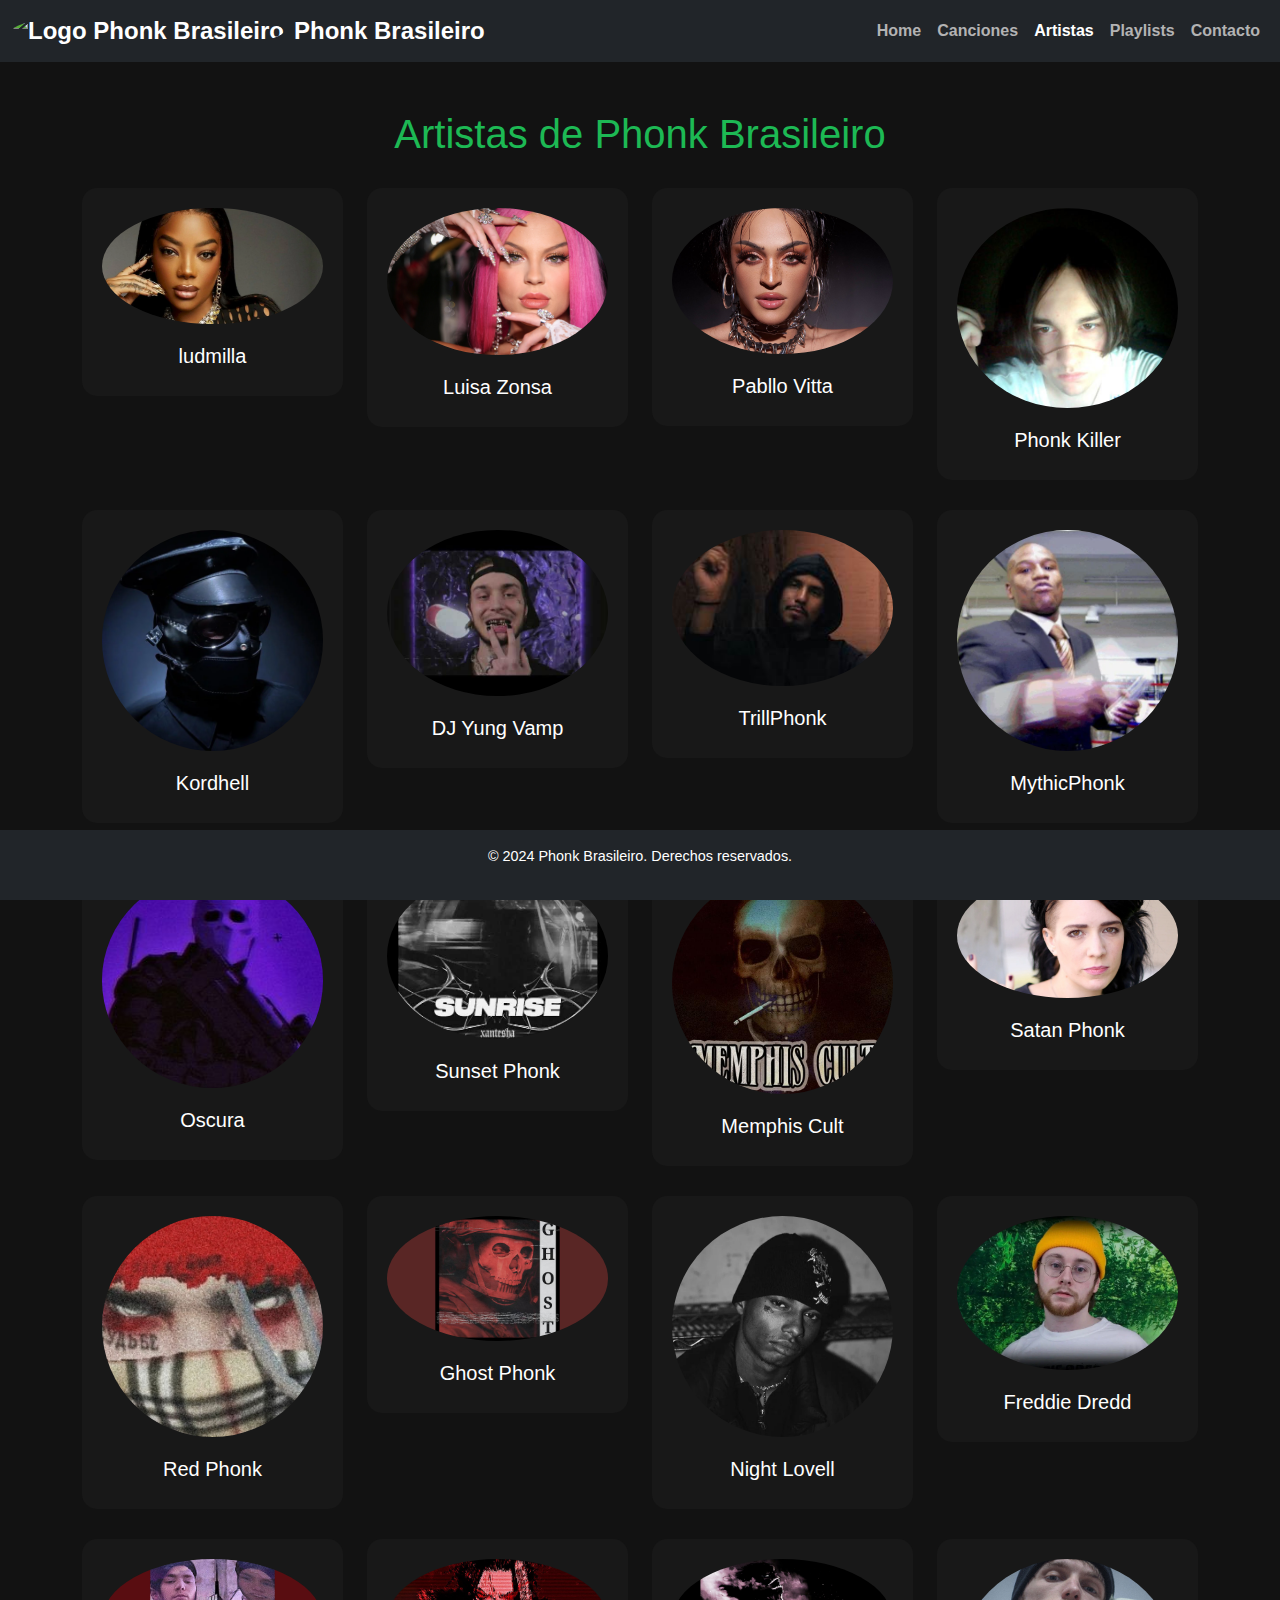
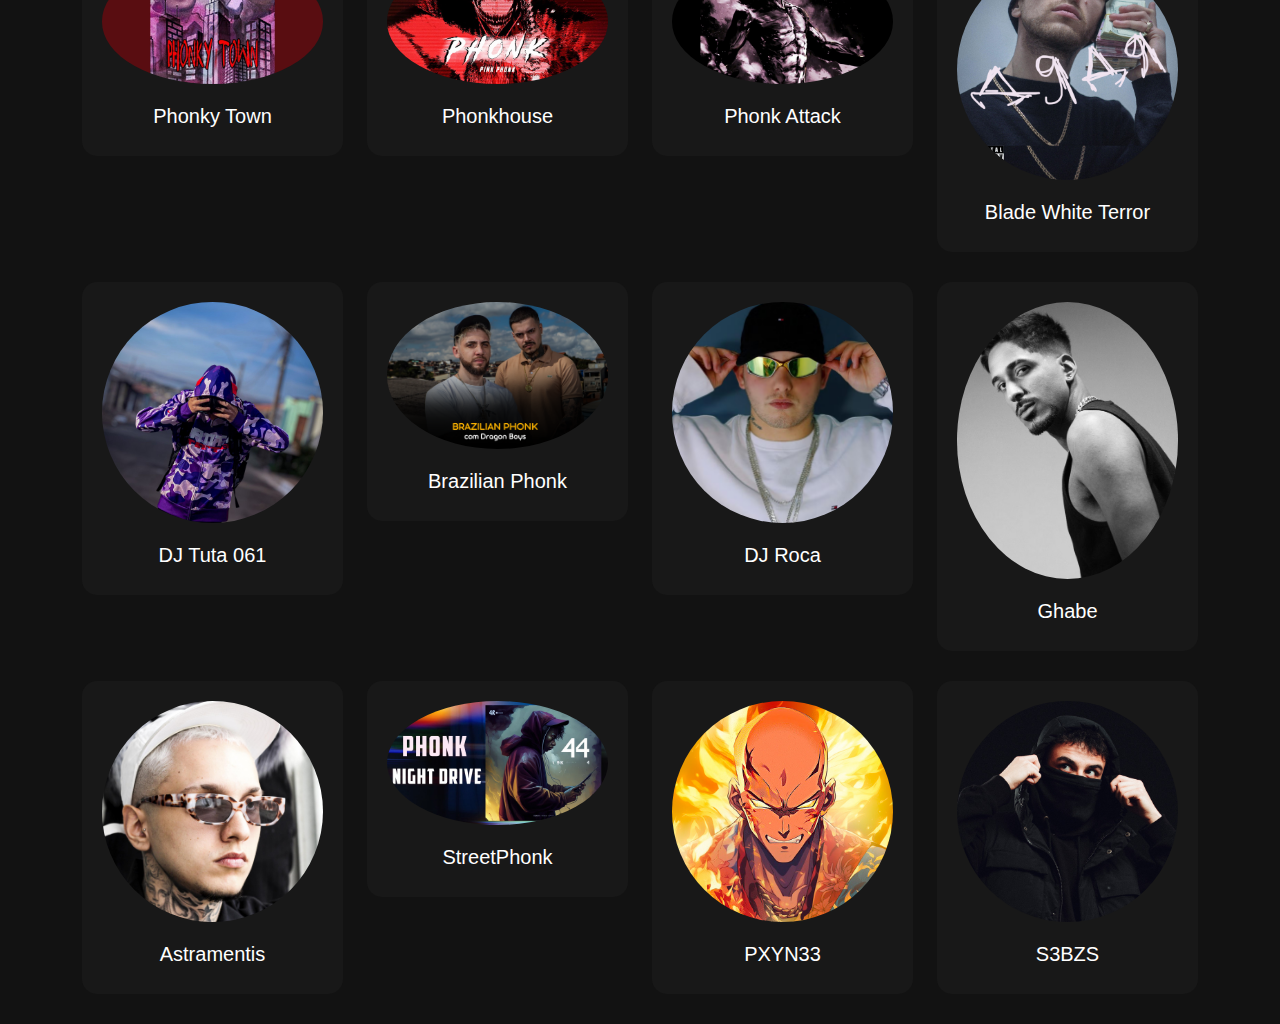
==== artistas.html @ c7f0d7ca "Add files via upload" ====
<!DOCTYPE html>
<html lang="es">
<head>
    <meta charset="UTF-8">
    <meta name="viewport" content="width=device-width, initial-scale=1.0">
    <title>Artistas - Phonk Brasileiro</title>
    <!-- Bootstrap CSS -->
    <link href="https://cdn.jsdelivr.net/npm/bootstrap@5.3.0/dist/css/bootstrap.min.css" rel="stylesheet">
    <!-- Custom CSS -->
    <link rel="stylesheet" href="css/styles.css">
</head>
<body>
    <!-- Navbar -->
    <nav class="navbar navbar-expand-lg navbar-dark bg-dark">
        <div class="container-fluid">
            <a class="navbar-brand" href="index.html">
                <img src="img/logo.png" alt="Logo Phonk Brasileiro" class="logo-circular">
                Phonk Brasileiro
            </a>
            <button class="navbar-toggler" type="button" data-bs-toggle="collapse" data-bs-target="#navbarNav" aria-controls="navbarNav" aria-expanded="false" aria-label="Toggle navigation">
                <span class="navbar-toggler-icon"></span>
            </button>
            <div class="collapse navbar-collapse" id="navbarNav">
                <ul class="navbar-nav ms-auto">
                    <li class="nav-item">
                        <a class="nav-link" href="index.html">Home</a>
                    </li>
                    <li class="nav-item">
                        <a class="nav-link" href="canciones.html">Canciones</a>
                    </li>
                    <li class="nav-item">
                        <a class="nav-link active" href="artistas.html">Artistas</a>
                    </li>
                    <li class="nav-item">
                        <a class="nav-link" href="playlists.html">Playlists</a>
                    </li>
                    <li class="nav-item">
                        <a class="nav-link" href="contacto.html">Contacto</a>
                    </li>
                </ul>
            </div>
        </div>
    </nav>

    <!-- Sección de Artistas -->
    <div class="container mt-5">
        <h1 class="text-center">Artistas de Phonk Brasileiro</h1>
        <div class="row">
            <!-- Artista 1 -->
            <div class="col-md-3">
                <div class="artist-card">
                    <img src="img/ludmilla.jpg" class="img-fluid artist-img" alt="Artista 1">
                    <div class="artist-info">
                        <h5>ludmilla</h5>
                    </div>
                </div>
            </div>

            <!-- Artista 2 -->
            <div class="col-md-3">
                <div class="artist-card">
                    <img src="img/luisaZonsa.jpg" class="img-fluid artist-img" alt="Artista 2">
                    <div class="artist-info">
                        <h5>Luisa Zonsa</h5>
                    </div>
                </div>
            </div>

            <!-- Artista 3 -->
            <div class="col-md-3">
                <div class="artist-card">
                    <img src="img/PablloVitta.jpg" class="img-fluid artist-img" alt="Artista 3">
                    <div class="artist-info">
                        <h5>Pabllo Vitta</h5>
                    </div>
                </div>
            </div>

            <!-- Artista 4 -->
            <div class="col-md-3">
                <div class="artist-card">
                    <img src="img/phonk killer.jpg" class="img-fluid artist-img" alt="Artista 4">
                    <div class="artist-info">
                        <h5>Phonk Killer</h5>
                    </div>
                </div>
            </div>

            <!-- Artista 5 -->
            <div class="col-md-3">
                <div class="artist-card">
                    <img src="img/Kordhell.jpg" class="img-fluid artist-img" alt="Artista 5">
                    <div class="artist-info">
                        <h5>Kordhell</h5>
                    </div>
                </div>
            </div>

            <!-- Artista 6 -->
            <div class="col-md-3">
                <div class="artist-card">
                    <img src="img/DJ Yung Vamp.jpg" class="img-fluid artist-img" alt="Artista 6">
                    <div class="artist-info">
                        <h5>DJ Yung Vamp</h5>
                    </div>
                </div>
            </div>

            <!-- Artista 7 -->
            <div class="col-md-3">
                <div class="artist-card">
                    <img src="img/TrillPhonk.jpg" class="img-fluid artist-img" alt="Artista 7">
                    <div class="artist-info">
                        <h5>TrillPhonk</h5>
                    </div>
                </div>
            </div>

            <!-- Artista 8 -->
            <div class="col-md-3">
                <div class="artist-card">
                    <img src="img/MythicPhonk.jpg" class="img-fluid artist-img" alt="Artista 8">
                    <div class="artist-info">
                        <h5>MythicPhonk</h5>
                    </div>
                </div>
            </div>

            <!-- Artista 9 -->
            <div class="col-md-3">
                <div class="artist-card">
                    <img src="img/Oscura.jpg" class="img-fluid artist-img" alt="Artista 9">
                    <div class="artist-info">
                        <h5>Oscura</h5>
                    </div>
                </div>
            </div>

            <!-- Artista 10 -->
            <div class="col-md-3">
                <div class="artist-card">
                    <img src="img/Sunset Phonk.jpg" class="img-fluid artist-img" alt="Artista 10">
                    <div class="artist-info">
                        <h5>Sunset Phonk</h5>
                    </div>
                </div>
            </div>

            <!-- Artista 11 -->
            <div class="col-md-3">
                <div class="artist-card">
                    <img src="img/Memphis Cult.jpg" class="img-fluid artist-img" alt="Artista 11">
                    <div class="artist-info">
                        <h5>Memphis Cult</h5>
                    </div>
                </div>
            </div>

            <!-- Artista 12 -->
            <div class="col-md-3">
                <div class="artist-card">
                    <img src="img/Satan Phonk.jpg.crdownload" class="img-fluid artist-img" alt="Artista 12">
                    <div class="artist-info">
                        <h5>Satan Phonk</h5>
                    </div>
                </div>
            </div>

            <!-- Artista 13 -->
            <div class="col-md-3">
                <div class="artist-card">
                    <img src="img/Red Phonk.jpg" class="img-fluid artist-img" alt="Artista 13">
                    <div class="artist-info">
                        <h5>Red Phonk</h5>
                    </div>
                </div>
            </div>

            <!-- Artista 14 -->
            <div class="col-md-3">
                <div class="artist-card">
                    <img src="img/Ghost Phonk.jpg" class="img-fluid artist-img" alt="Artista 14">
                    <div class="artist-info">
                        <h5>Ghost Phonk</h5>
                    </div>
                </div>
            </div>

            <!-- Artista 15 -->
            <div class="col-md-3">
                <div class="artist-card">
                    <img src="img/Night Lovell.jpg" class="img-fluid artist-img" alt="Artista 15">
                    <div class="artist-info">
                        <h5>Night Lovell</h5>
                    </div>
                </div>
            </div>

            <!-- Artista 16 -->
            <div class="col-md-3">
                <div class="artist-card">
                    <img src="img/Freddie Dredd.jpg" class="img-fluid artist-img" alt="Artista 16">
                    <div class="artist-info">
                        <h5>Freddie Dredd</h5>
                    </div>
                </div>
            </div>

            <!-- Artista 17 -->
            <div class="col-md-3">
                <div class="artist-card">
                    <img src="img/Phonky Town.jpg" class="img-fluid artist-img" alt="Artista 17">
                    <div class="artist-info">
                        <h5>Phonky Town</h5>
                    </div>
                </div>
            </div>

            <!-- Artista 18 -->
            <div class="col-md-3">
                <div class="artist-card">
                    <img src="img/Phonkhouse.jpg" class="img-fluid artist-img" alt="Artista 18">
                    <div class="artist-info">
                        <h5>Phonkhouse</h5>
                    </div>
                </div>
            </div>

            <!-- Artista 19 -->
            <div class="col-md-3">
                <div class="artist-card">
                    <img src="img/Phonk Attack.jpg" class="img-fluid artist-img" alt="Artista 19">
                    <div class="artist-info">
                        <h5>Phonk Attack</h5>
                    </div>
                </div>
            </div>

            <!-- Artista 20 -->
            <div class="col-md-3">
                <div class="artist-card">
                    <img src="img/Blade.jpg" class="img-fluid artist-img" alt="Artista 20">
                    <div class="artist-info">
                        <h5>Blade White Terror</h5>
                    </div>
                </div>
            </div>

            <!-- Artista 21 -->
            <div class="col-md-3">
                <div class="artist-card">
                    <img src="img/DJ Tuta 061.jpg" class="img-fluid artist-img" alt="Artista 21">
                    <div class="artist-info">
                        <h5>DJ Tuta 061</h5>
                    </div>
                </div>
            </div>

            <!-- Artista 22 -->
            <div class="col-md-3">
                <div class="artist-card">
                    <img src="img/Brazilian Phonk.jpg" class="img-fluid artist-img" alt="Artista 22">
                    <div class="artist-info">
                        <h5>Brazilian Phonk</h5>
                    </div>
                </div>
            </div>

            <!-- Artista 23 -->
            <div class="col-md-3">
                <div class="artist-card">
                    <img src="img/DJ Roca.jpg" class="img-fluid artist-img" alt="Artista 23">
                    <div class="artist-info">
                        <h5>DJ Roca</h5>
                    </div>
                </div>
            </div>

            <!-- Artista 24 -->
            <div class="col-md-3">
                <div class="artist-card">
                    <img src="img/Ghabe.jpg" class="img-fluid artist-img" alt="Artista 24">
                    <div class="artist-info">
                        <h5>Ghabe</h5>
                    </div>
                </div>
            </div>

            <!-- Artista 25 -->
            <div class="col-md-3">
                <div class="artist-card">
                    <img src="img/Astramenti.jpg" class="img-fluid artist-img" alt="Artista 25">
                    <div class="artist-info">
                        <h5>Astramentis</h5>
                    </div>
                </div>
            </div>

            <!-- Artista 26 -->
            <div class="col-md-3">
                <div class="artist-card">
                    <img src="img/StreetPhonk.jpg" class="img-fluid artist-img" alt="Artista 26">
                    <div class="artist-info">
                        <h5>StreetPhonk</h5>
                    </div>
                </div>
            </div>

            <!-- Artista 27 -->
            <div class="col-md-3">
                <div class="artist-card">
                    <img src="img/PXYN33.jpg" class="img-fluid artist-img" alt="Artista 27">
                    <div class="artist-info">
                        <h5>PXYN33</h5>
                    </div>
                </div>
            </div>

            <!-- Artista 28 -->
            <div class="col-md-3">
                <div class="artist-card">
                    <img src="img/S3BZS.jpg" class="img-fluid artist-img" alt="Artista 28">
                    <div class="artist-info">
                        <h5>S3BZS</h5>
                    </div>
                </div>
            </div>
        </div>
    </div>

    <!-- Footer -->
    <footer class="bg-dark text-white text-center p-3 mt-5">
        <p>&copy; 2024 Phonk Brasileiro. Derechos reservados.</p>
    </footer>

    <!-- Bootstrap JS -->
    <script src="https://cdn.jsdelivr.net/npm/bootstrap@5.3.0/dist/js/bootstrap.bundle.min.js"></script>
</body>
</html>
---- css/styles.css ----
body {
    background-color: #121212;
    color: white;
}

.navbar-brand {
    font-weight: bold;
}

.carousel-item img {
    height: 500px;
    object-fit: cover;
}

.carousel-caption h5 {
    background-color: rgba(0, 0, 0, 0.7);
    padding: 10px;
    border-radius: 10px;
}
body {
    background-color: #121212;
    color: white;
}

.navbar-brand {
    font-size: 1.5rem;
    font-weight: bold;
}

.nav-link {
    color: #b3b3b3;
    font-weight: bold;
}

.nav-link:hover {
    color: #1DB954;
}

.carousel-item img {
    height: 500px;
    object-fit: cover;
}

.carousel-caption h5 {
    background-color: rgba(0, 0, 0, 0.6);
    padding: 10px;
    border-radius: 10px;
}

footer {
    position: fixed;
    bottom: 0;
    width: 100%;
}






/* Estilos generales */
body {
    background-color: #121212;
    color: white;
    font-family: Arial, sans-serif;
}

/* Estilos del logo circular */
.logo-circular {
    border-radius: 50%;
    margin-right: 10px;
}

/* Estilos de la barra de navegación */
.navbar-brand {
    font-size: 1.5rem;
    font-weight: bold;
    display: flex;
    align-items: center;
}

.nav-link {
    color: #b3b3b3;
    font-weight: bold;
}

.nav-link:hover {
    color: #1DB954;
}

/* Estilos del carrusel */
.carousel-item img {
    height: 500px;
    object-fit: cover;
}

.carousel-caption h5 {
    background-color: rgba(0, 0, 0, 0.6);
    padding: 10px;
    border-radius: 10px;
}

/* Estilos de las tarjetas de canciones */
.card {
    background-color: #181818;
    color: white;
    border: none;
}

.card-title {
    font-weight: bold;
    color: #1DB954;
}

.card-text {
    color: #b3b3b3;
}

/* Estilos del formulario de contacto */
.form-label {
    color: #b3b3b3;
}

.form-control {
    background-color: #181818;
    color: white;
    border: 1px solid #333;
}

.form-control:focus {
    background-color: #181818;
    color: white;
    border-color: #1DB954;
    box-shadow: none;
}

.btn-primary {
    background-color: #1DB954;
    border-color: #1DB954;
}

.btn-primary:hover {
    background-color: #1ed760;
    border-color: #1ed760;
}

/* Estilos del footer */
footer {
    position: fixed;
    bottom: 0;
    width: 100%;
    background-color: #181818;
    color: #b3b3b3;
    font-size: 0.9rem;
    padding: 10px;
}

/* Estilos del contenedor principal */
.container {
    margin-top: 50px;
}

h1 {
    color: #1DB954;
    margin-bottom: 30px;
    text-align: center;
}

/* Estilos de los botones en general */
button, .btn {
    border-radius: 25px;
}
/* codigos para la pagina de artistas */

/* Estilos generales para el sitio */
body {
    background-color: #121212;
    color: white;
    font-family: Arial, sans-serif;
}

/* Estilos del logo circular */
.logo-circular {
    border-radius: 50%;
    margin-right: 10px;
}

/* Estilos del menú de navegación */
.navbar-brand {
    font-size: 1.5rem;
    font-weight: bold;
    display: flex;
    align-items: center;
}

.nav-link {
    color: #b3b3b3;
    font-weight: bold;
}

.nav-link:hover {
    color: #1DB954;
}

/* Sección de Artistas */
.artist-card {
    background-color: #181818;
    padding: 20px;
    border-radius: 15px;
    transition: transform 0.3s ease, background-color 0.3s ease;
    text-align: center;
    margin-bottom: 30px;
}

.artist-card:hover {
    transform: scale(1.05);
    background-color: #1DB954;
}

.artist-img {
    border-radius: 50%;
    transition: opacity 0.3s ease;
    width: 100%;
    height: auto;
}

.artist-info {
    margin-top: 20px;
}

.artist-info h5 {
    color: white;
}

.artist-info p {
    color: #b3b3b3;
}

/* Transiciones en las imágenes */
.artist-card:hover .artist-img {
    opacity: 0.8;
}

/* Estilos del footer */
footer {
    background-color: #181818;
    color: #b3b3b3;
    font-size: 0.9rem;
    padding: 10px;
}

/* Título principal */
h1 {
    color: #1DB954;
    margin-bottom: 30px;
    text-align: center;
}

/* DESDE AQUI CODIGOS PARA LA PAGINA DE PLAYLIST/*
/* Estilos generales del sitio */
body {
    background-color: #121212;
    color: white;
    font-family: Arial, sans-serif;
}

/* Logo circular */
.logo-circular {
    border-radius: 50%;
    margin-right: 10px;
}

/* Menú de navegación */
.navbar-brand {
    font-size: 1.5rem;
    font-weight: bold;
    display: flex;
    align-items: center;
}

.nav-link {
    color: #b3b3b3;
    font-weight: bold;
}

.nav-link:hover {
    color: #1DB954;
}

/* Sección de Playlists */
.playlist-card {
    background-color: #181818;
    padding: 20px;
    border-radius: 15px;
    transition: transform 0.3s ease, background-color 0.3s ease;
    text-align: center;
    margin-bottom: 30px;
}

.playlist-card:hover {
    transform: scale(1.05);
    background-color: #1DB954;
}

.playlist-img {
    border-radius: 15px;
    transition: opacity 0.3s ease;
    width: 100%;
    height: auto;
}

.playlist-info {
    margin-top: 15px;
}

.playlist-info h5 {
    color: white;
}

.playlist-info p {
    color: #b3b3b3;
}

/* Efecto de opacidad en imágenes */
.playlist-card:hover .playlist-img {
    opacity: 0.8;
}

/* Footer */
footer {
    background-color: #181818;
    color: #b3b3b3;
    font-size: 0.9rem;
    padding: 10px;
}

/* Título principal */
h1 {
    color: #1DB954;
    margin-bottom: 30px;
    text-align: center;
}
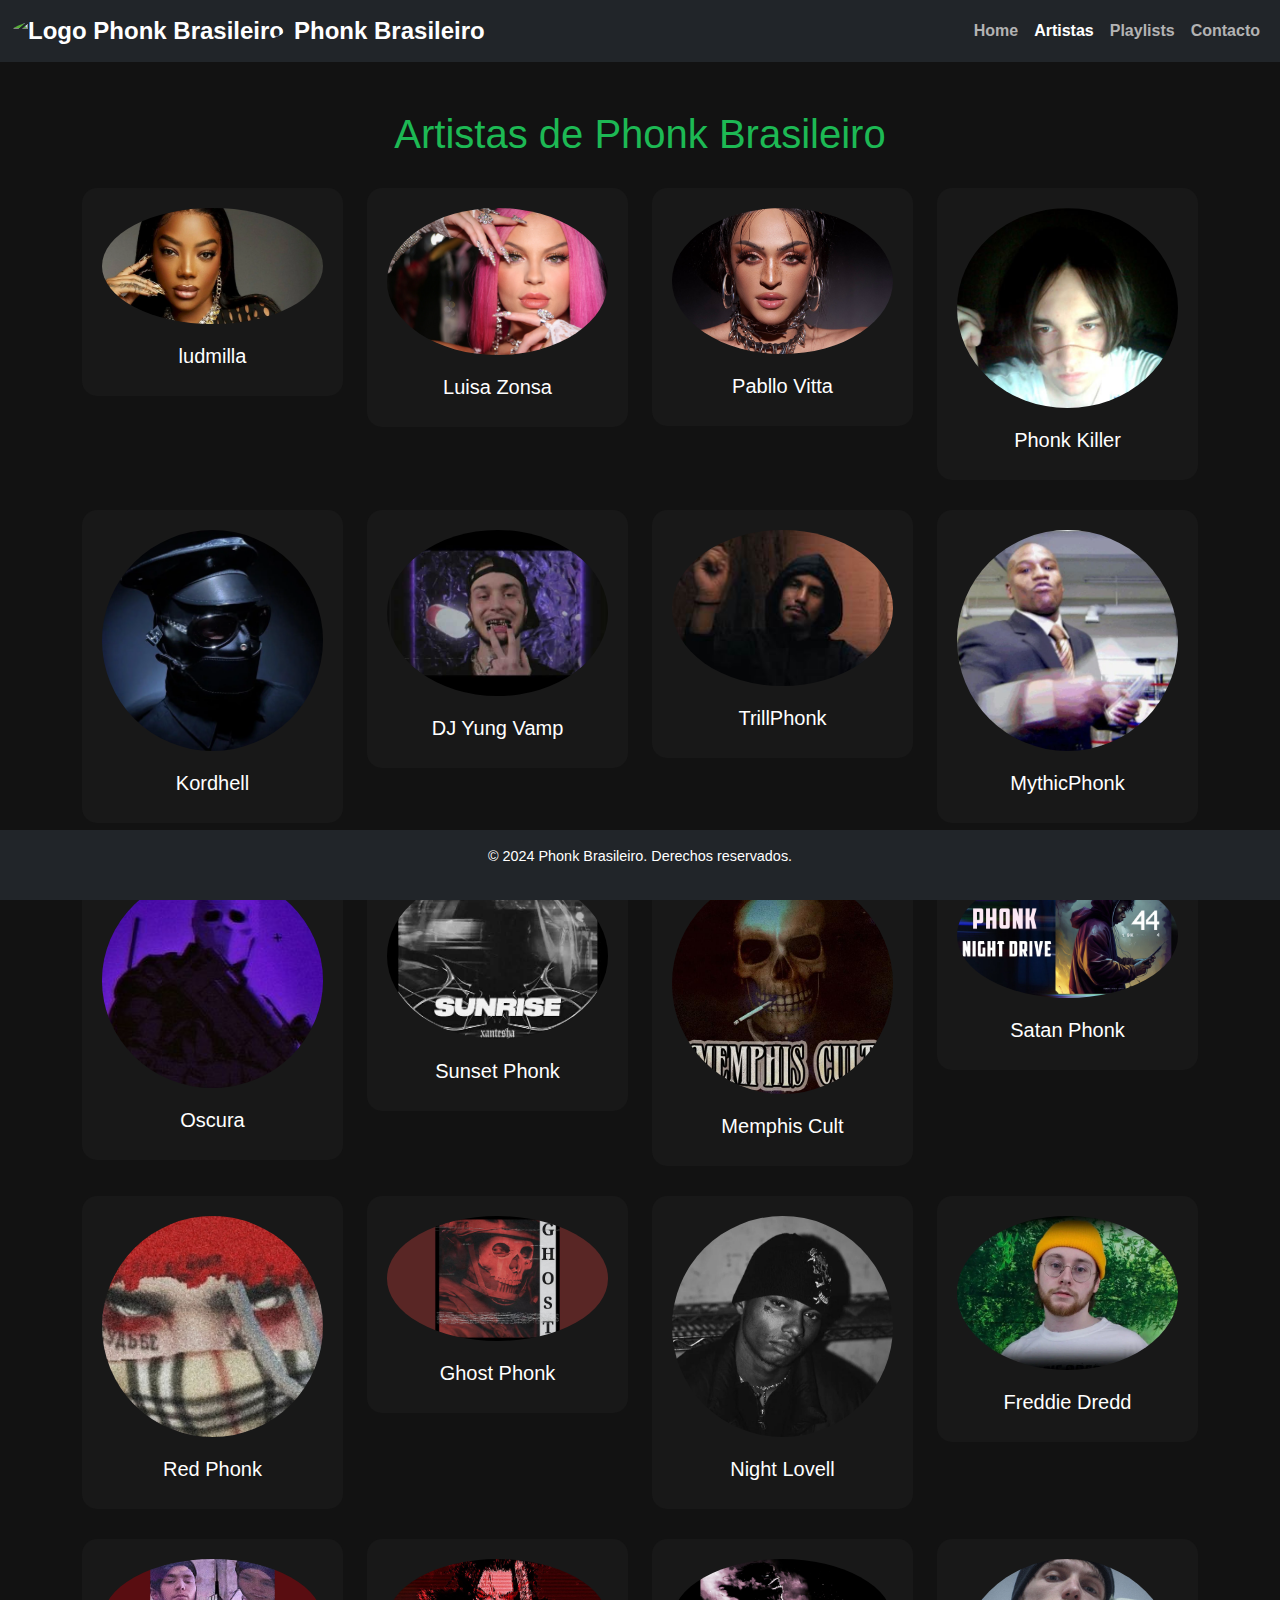
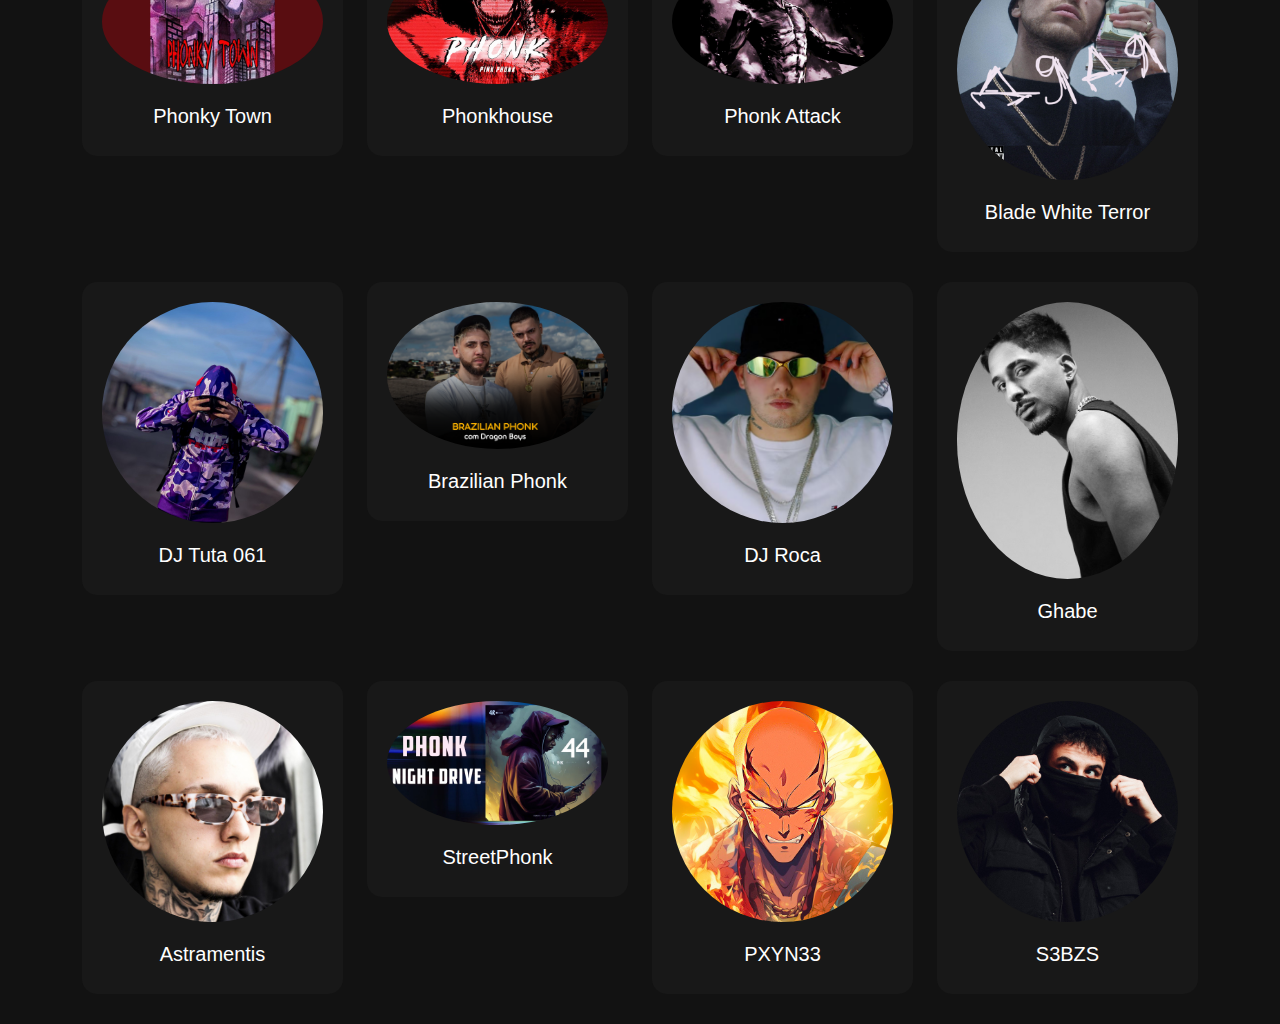
==== commit 71db2279: "Add files via upload" ====
--- a/artistas.html
+++ b/artistas.html
@@ -25,8 +25,7 @@
                     <li class="nav-item">
                         <a class="nav-link" href="index.html">Home</a>
                     </li>
-                    <li class="nav-item">
-                        <a class="nav-link" href="canciones.html">Canciones</a>
+                 
                     </li>
                     <li class="nav-item">
                         <a class="nav-link active" href="artistas.html">Artistas</a>
@@ -159,7 +158,7 @@
             <!-- Artista 12 -->
             <div class="col-md-3">
                 <div class="artist-card">
-                    <img src="img/Satan Phonk.jpg.crdownload" class="img-fluid artist-img" alt="Artista 12">
+                    <img src="img/StreetPhonk.jpg" class="img-fluid artist-img" alt="Artista 12">
                     <div class="artist-info">
                         <h5>Satan Phonk</h5>
                     </div>
--- a/css/styles.css
+++ b/css/styles.css
@@ -52,26 +52,18 @@
     bottom: 0;
     width: 100%;
 }
-
-
-
-
-
-
-/* Estilos generales */
 body {
     background-color: #121212;
     color: white;
     font-family: Arial, sans-serif;
 }
 
-/* Estilos del logo circular */
 .logo-circular {
     border-radius: 50%;
     margin-right: 10px;
 }
 
-/* Estilos de la barra de navegación */
+
 .navbar-brand {
     font-size: 1.5rem;
     font-weight: bold;
@@ -88,7 +80,7 @@
     color: #1DB954;
 }
 
-/* Estilos del carrusel */
+
 .carousel-item img {
     height: 500px;
     object-fit: cover;
@@ -116,7 +108,7 @@
     color: #b3b3b3;
 }
 
-/* Estilos del formulario de contacto */
+
 .form-label {
     color: #b3b3b3;
 }
@@ -144,7 +136,7 @@
     border-color: #1ed760;
 }
 
-/* Estilos del footer */
+
 footer {
     position: fixed;
     bottom: 0;
@@ -155,7 +147,6 @@
     padding: 10px;
 }
 
-/* Estilos del contenedor principal */
 .container {
     margin-top: 50px;
 }
@@ -166,26 +157,24 @@
     text-align: center;
 }
 
-/* Estilos de los botones en general */
 button, .btn {
     border-radius: 25px;
 }
 /* codigos para la pagina de artistas */
 
-/* Estilos generales para el sitio */
+
 body {
     background-color: #121212;
     color: white;
     font-family: Arial, sans-serif;
 }
 
-/* Estilos del logo circular */
+
 .logo-circular {
     border-radius: 50%;
     margin-right: 10px;
 }
 
-/* Estilos del menú de navegación */
 .navbar-brand {
     font-size: 1.5rem;
     font-weight: bold;
@@ -202,7 +191,7 @@
     color: #1DB954;
 }
 
-/* Sección de Artistas */
+/* Codigos de Artistas */
 .artist-card {
     background-color: #181818;
     padding: 20px;
@@ -236,12 +225,11 @@
     color: #b3b3b3;
 }
 
-/* Transiciones en las imágenes */
 .artist-card:hover .artist-img {
     opacity: 0.8;
 }
 
-/* Estilos del footer */
+
 footer {
     background-color: #181818;
     color: #b3b3b3;
@@ -249,7 +237,7 @@
     padding: 10px;
 }
 
-/* Título principal */
+
 h1 {
     color: #1DB954;
     margin-bottom: 30px;
@@ -264,13 +252,12 @@
     font-family: Arial, sans-serif;
 }
 
-/* Logo circular */
+
 .logo-circular {
     border-radius: 50%;
     margin-right: 10px;
 }
 
-/* Menú de navegación */
 .navbar-brand {
     font-size: 1.5rem;
     font-weight: bold;
@@ -287,7 +274,6 @@
     color: #1DB954;
 }
 
-/* Sección de Playlists */
 .playlist-card {
     background-color: #181818;
     padding: 20px;
@@ -321,12 +307,12 @@
     color: #b3b3b3;
 }
 
-/* Efecto de opacidad en imágenes */
+
 .playlist-card:hover .playlist-img {
     opacity: 0.8;
 }
 
-/* Footer */
+
 footer {
     background-color: #181818;
     color: #b3b3b3;
@@ -334,7 +320,7 @@
     padding: 10px;
 }
 
-/* Título principal */
+
 h1 {
     color: #1DB954;
     margin-bottom: 30px;
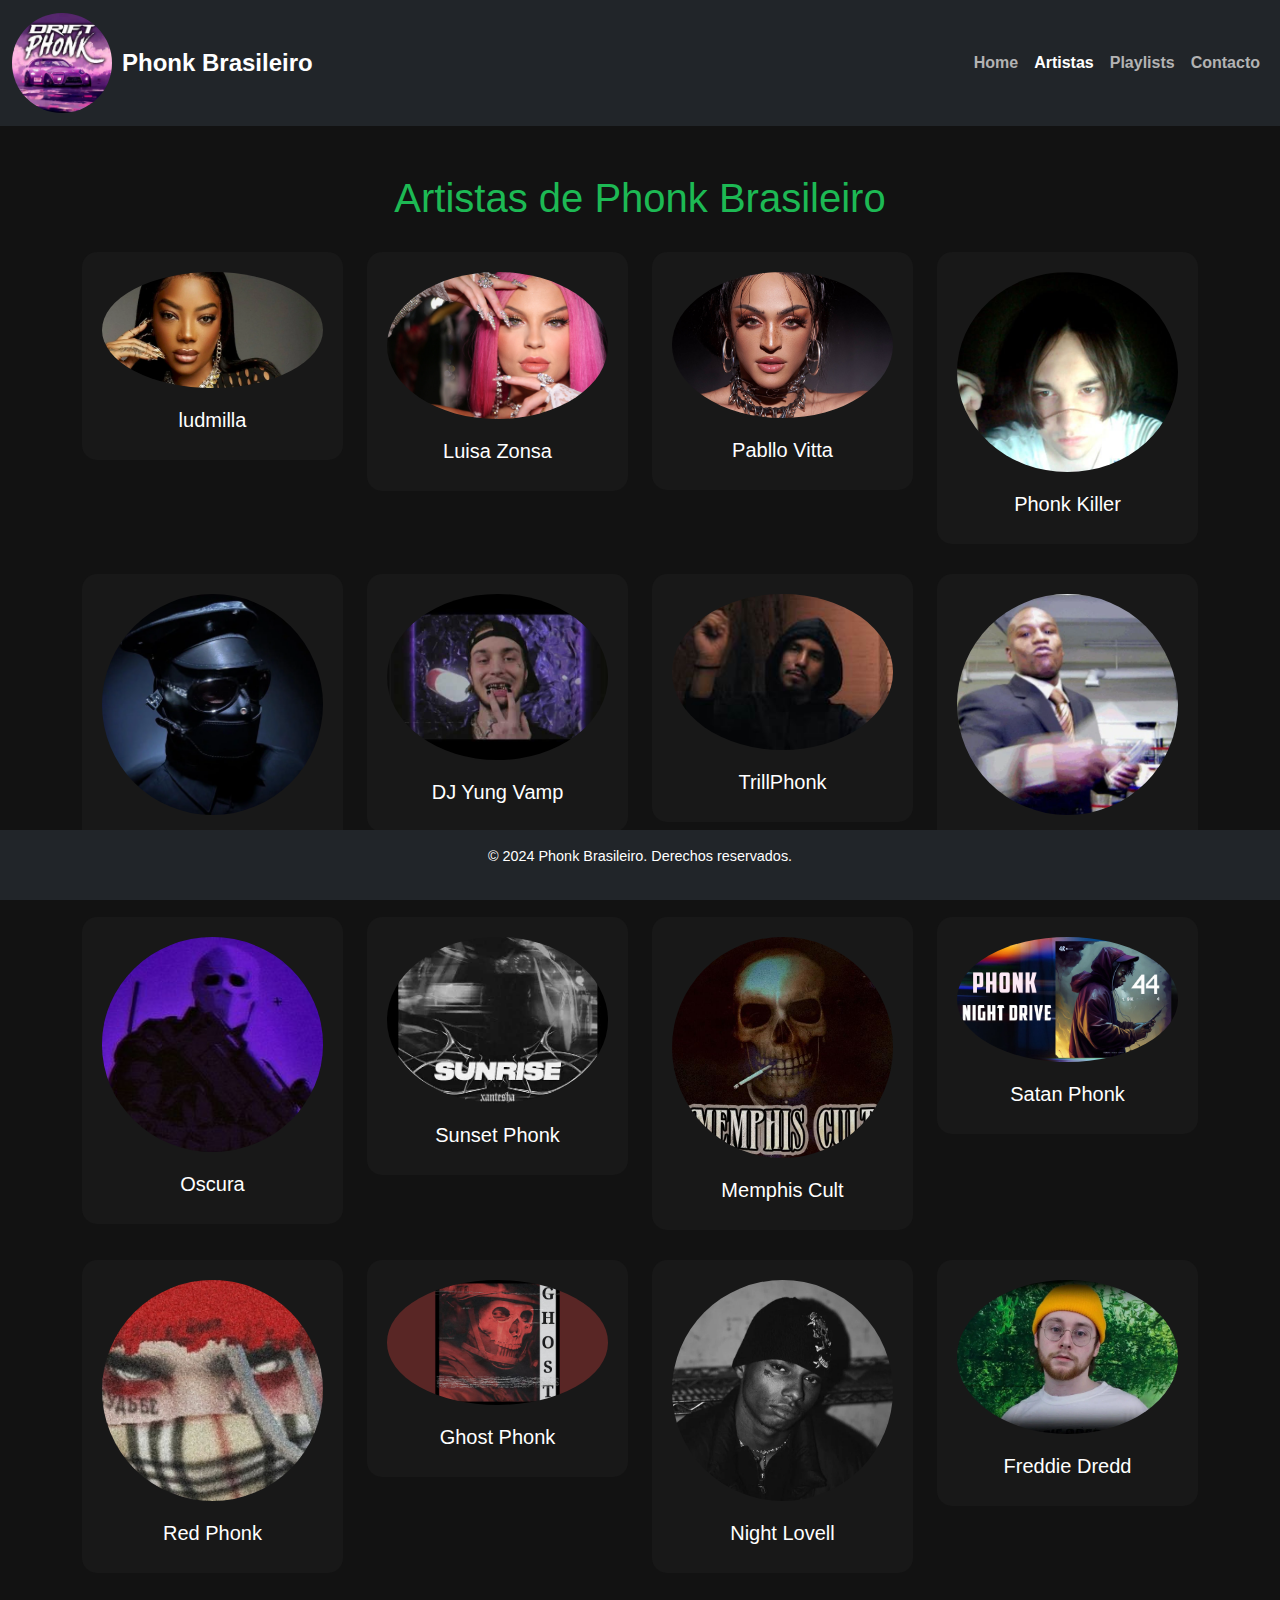
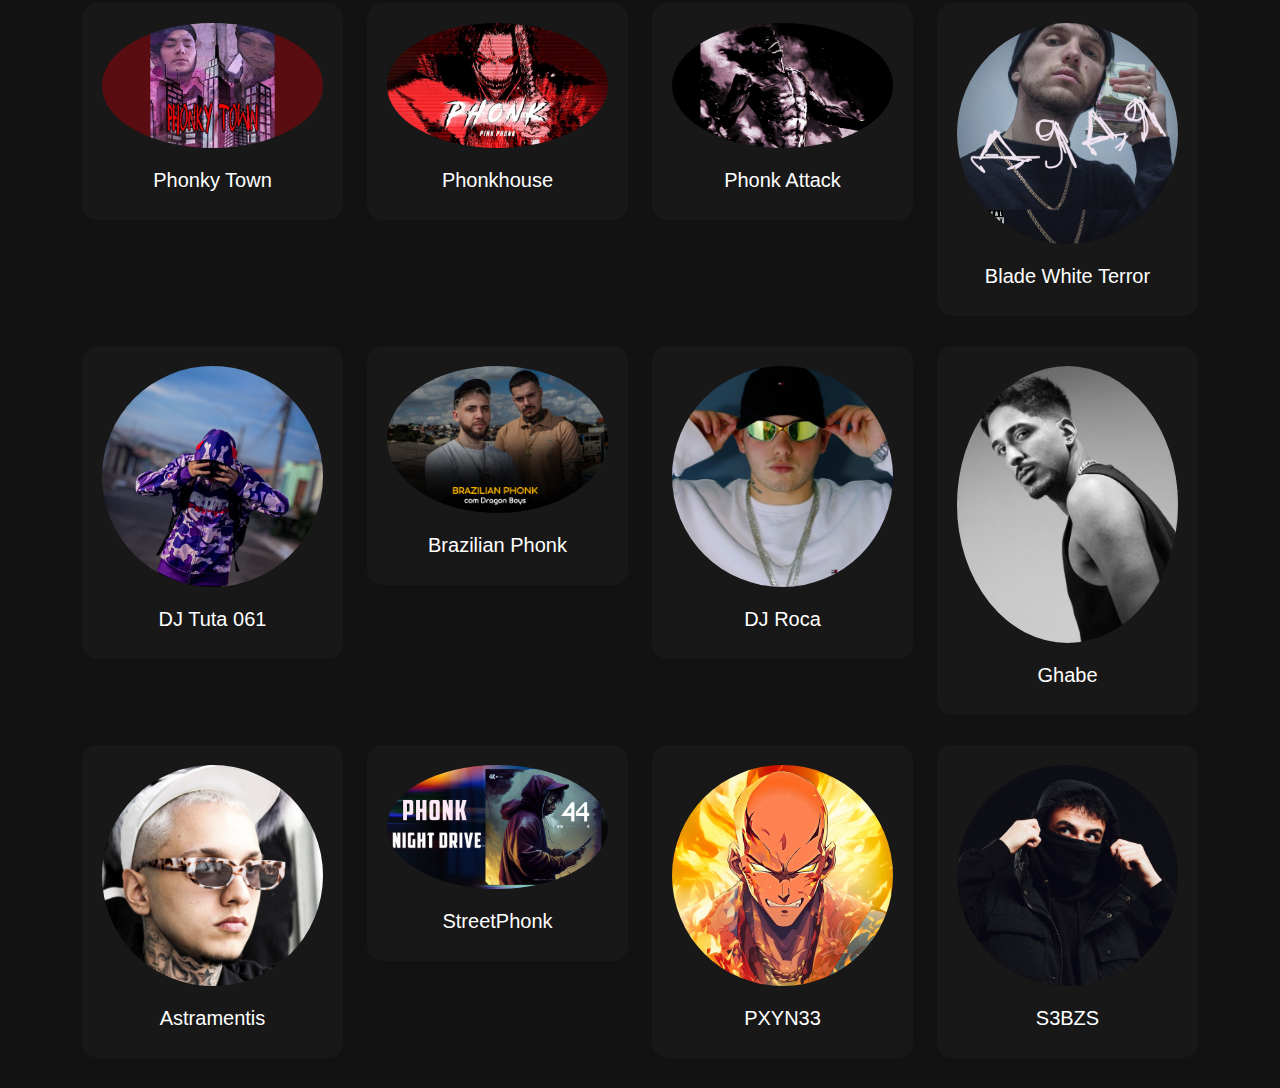
==== commit 1f7e5627: "Add files via upload" ====
--- a/artistas.html
+++ b/artistas.html
@@ -8,13 +8,14 @@
     <link href="https://cdn.jsdelivr.net/npm/bootstrap@5.3.0/dist/css/bootstrap.min.css" rel="stylesheet">
     <!-- Custom CSS -->
     <link rel="stylesheet" href="css/styles.css">
+    <link rel="icon" href="logo/logo2.jpg">
 </head>
 <body>
     <!-- Navbar -->
     <nav class="navbar navbar-expand-lg navbar-dark bg-dark">
         <div class="container-fluid">
             <a class="navbar-brand" href="index.html">
-                <img src="img/logo.png" alt="Logo Phonk Brasileiro" class="logo-circular">
+                <img src="logo/logo3.jpg" alt="Logo Phonk Brasileiro" class="logo-circular">
                 Phonk Brasileiro
             </a>
             <button class="navbar-toggler" type="button" data-bs-toggle="collapse" data-bs-target="#navbarNav" aria-controls="navbarNav" aria-expanded="false" aria-label="Toggle navigation">
--- a/css/styles.css
+++ b/css/styles.css
@@ -61,6 +61,8 @@
 .logo-circular {
     border-radius: 50%;
     margin-right: 10px;
+    width: 100px;
+    height: 100px;
 }
 
 
